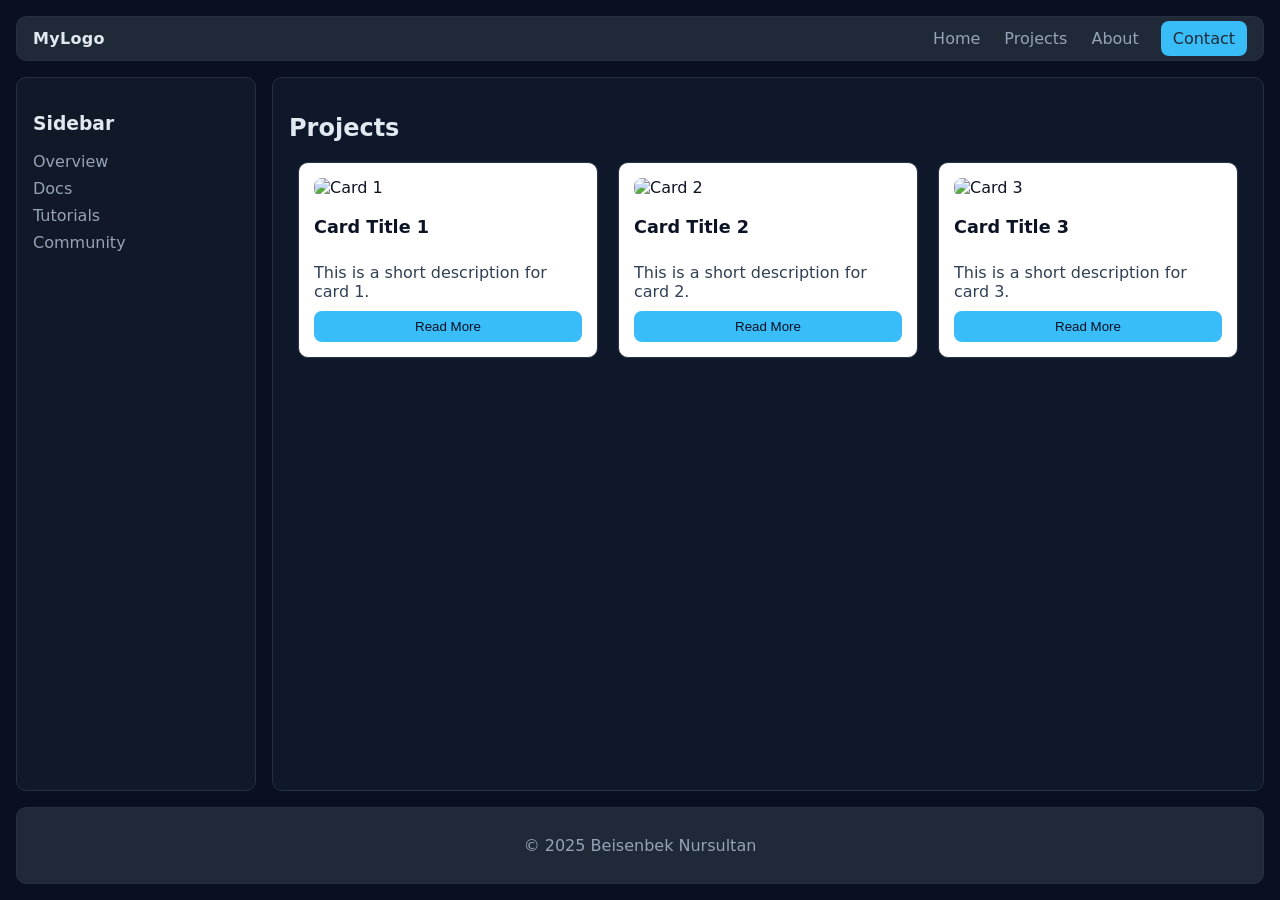
==== index.html @ b25d869b "part 2" ====
<!DOCTYPE html>
<html lang="en">
  <head>
    <meta charset="utf-8" />
    <title>Assignment 3 – Combined Layout</title>
    <meta name="viewport" content="width=device-width, initial-scale=1" />
    <link rel="stylesheet" href="style.css" />
  </head>
  <body>
    <section class="grid-page">
      <header class="site-header">
        <a href="#" class="logo">MyLogo</a>
        <nav aria-label="Main">
          <ul class="nav-list">
            <li><a href="#">Home</a></li>
            <li><a href="#">Projects</a></li>
            <li><a href="#">About</a></li>
            <li><a href="#" class="cta">Contact</a></li>
          </ul>
        </nav>
      </header>

      <aside class="grid-sidebar">
        <h3>Sidebar</h3>
        <ul class="side-links">
          <li><a href="#">Overview</a></li>
          <li><a href="#">Docs</a></li>
          <li><a href="#">Tutorials</a></li>
          <li><a href="#">Community</a></li>
        </ul>
      </aside>

      <main class="grid-main">
        <h2>Projects</h2>
        <section class="card-row">
          <article class="card">
            <img src="https://via.placeholder.com/300x180" alt="Card 1" />
            <h3>Card Title 1</h3>
            <p>This is a short description for card 1.</p>
            <button>Read More</button>
          </article>

          <article class="card">
            <img src="https://via.placeholder.com/300x180" alt="Card 2" />
            <h3>Card Title 2</h3>
            <p>This is a short description for card 2.</p>
            <button>Read More</button>
          </article>

          <article class="card">
            <img src="https://via.placeholder.com/300x180" alt="Card 3" />
            <h3>Card Title 3</h3>
            <p>This is a short description for card 3.</p>
            <button>Read More</button>
          </article>
        </section>
      </main>

      <footer class="grid-footer">
        <p>© 2025 Beisenbek Nursultan</p>
      </footer>
    </section>
  </body>
</html>
---- style.css ----
:root {
  --bg: #0b1020;
  --panel-1: #1f2937;
  --panel-2: #111827;
  --panel-3: #0f172a;
  --fg: #e2e8f0;
  --muted: #94a3b8;
  --accent: #38bdf8;
  --border: #263041;
}

* { box-sizing: border-box; }

html, body {
  margin: 0;
  font-family: system-ui, -apple-system, Segoe UI, Roboto, Inter, Arial, sans-serif;
  background: var(--bg);
  color: var(--fg);
}

.grid-page {
  display: grid;
  grid-template-columns: 240px 1fr;
  grid-template-rows: auto 1fr auto;
  grid-template-areas:
    "header header"
    "sidebar main"
    "footer footer";
  min-height: 100vh;
  gap: 16px;
  padding: 16px;
}

/* header (flexbox navbar) */
.site-header {
  grid-area: header;
  display: flex;
  justify-content: space-between;
  align-items: center;
  background: var(--panel-1);
  border: 1px solid var(--border);
  border-radius: 10px;
  padding: 12px 16px;
}

.logo {
  font-weight: 700;
  letter-spacing: .3px;
  text-decoration: none;
  color: var(--fg);
}

.nav-list {
  display: flex;
  align-items: center;
  gap: 20px;
  list-style: none;
  margin: 0;
  padding: 0;
}

.nav-list a {
  text-decoration: none;
  color: var(--muted);
  padding: 6px 2px;
  border-radius: 6px;
  transition: 120ms ease;
}

.nav-list a:hover,
.nav-list a:focus-visible {
  color: var(--fg);
  text-decoration: underline;
}

.nav-list a.cta {
  color: var(--panel-1);
  background: var(--accent);
  padding: 8px 12px;
  border-radius: 8px;
  text-decoration: none;
}

.nav-list a.cta:hover,
.nav-list a.cta:focus-visible {
  filter: brightness(1.05);
  text-decoration: none;
}

/* sidebar */
.grid-sidebar {
  grid-area: sidebar;
  background: var(--panel-2);
  border: 1px solid var(--border);
  border-radius: 10px;
  padding: 16px;
}

.side-links {
  list-style: none;
  padding: 0;
  margin: 12px 0 0;
  display: grid;
  gap: 8px;
}

.side-links a {
  color: var(--muted);
  text-decoration: none;
}

.side-links a:hover,
.side-links a:focus-visible {
  color: var(--fg);
  text-decoration: underline;
}

/* main content with cards */
.grid-main {
  grid-area: main;
  background: var(--panel-3);
  border: 1px solid var(--border);
  border-radius: 10px;
  padding: 16px;
}

.card-row {
  display: flex;
  justify-content: center;
  align-items: stretch;
  gap: 20px;
  margin: 16px 0 0;
  flex-wrap: wrap;
}

.card {
  flex: 1;
  min-width: 240px;
  max-width: 300px;
  border: 1px solid #2b3446;
  border-radius: 10px;
  padding: 15px;
  background: #ffffff;
  color: #0c1324;
  display: flex;
  flex-direction: column;
  transition: transform .2s ease, box-shadow .2s ease;
}

.card:hover {
  transform: translateY(-5px);
  box-shadow: 0 6px 12px rgba(0,0,0,.15);
}

.card img {
  width: 100%;
  border-radius: 8px;
  margin-bottom: 10px;
  display: block;
}

.card h3 {
  margin: 10px 0;
  font-size: 1.1rem;
}

.card p {
  flex: 1;
  margin-bottom: 10px;
  color: #304055;
}

.card button {
  padding: 8px 12px;
  border: none;
  background: var(--accent);
  color: #0b1020;
  border-radius: 8px;
  cursor: pointer;
}

/* footer */
.grid-footer {
  grid-area: footer;
  background: var(--panel-1);
  border: 1px solid var(--border);
  border-radius: 10px;
  padding: 12px 16px;
  text-align: center;
  color: var(--muted);
}

/* responsive */
@media (max-width: 720px) {
  .grid-page {
    grid-template-columns: 1fr;
    grid-template-rows: auto auto 1fr auto;
    grid-template-areas:
      "header"
      "sidebar"
      "main"
      "footer";
  }
  .card-row { justify-content: stretch; }
}
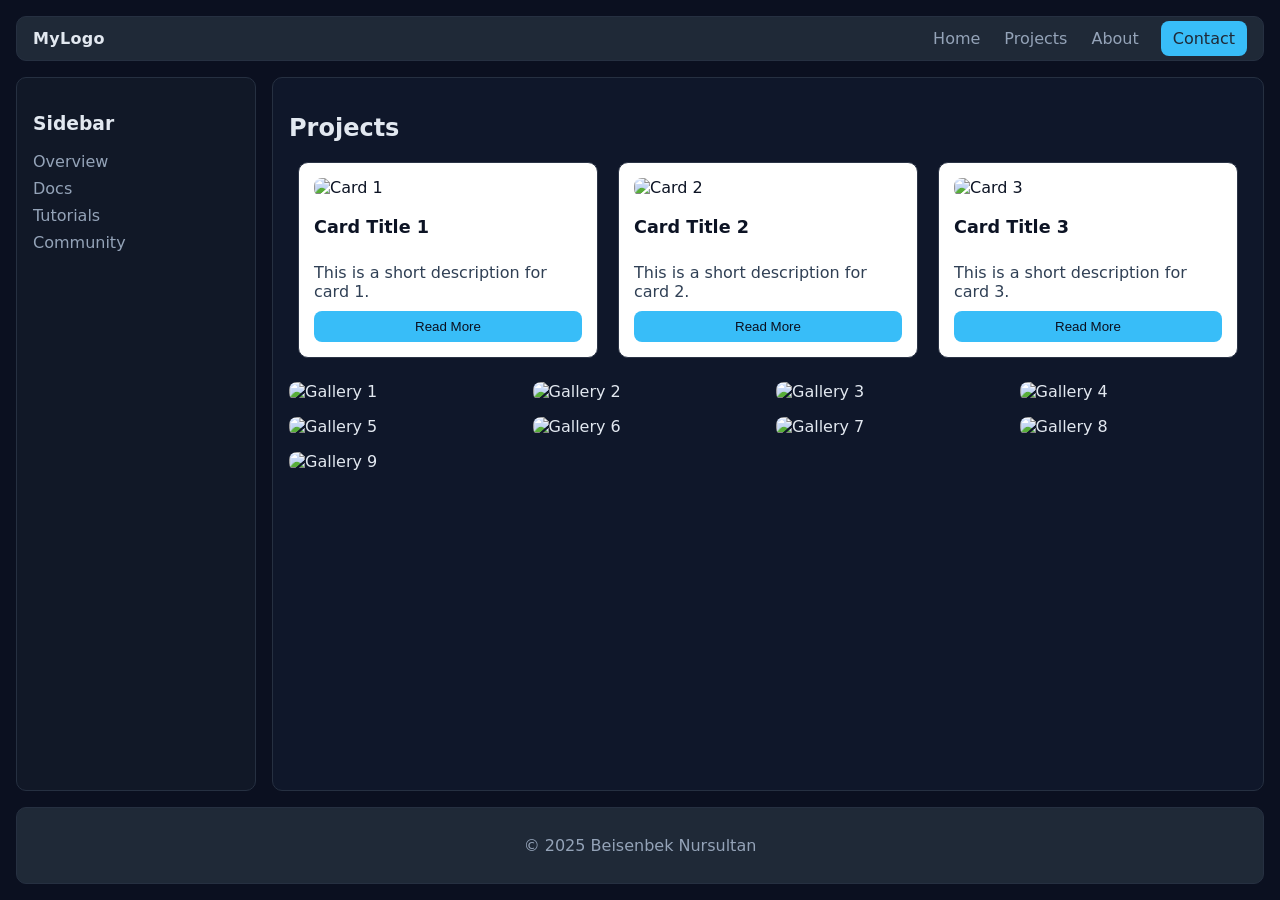
==== commit f73013ad: "task 3" ====
--- a/index.html
+++ b/index.html
@@ -54,6 +54,44 @@
             <button>Read More</button>
           </article>
         </section>
+        <section class="gallery">
+          <figure>
+            <img src="https://picsum.photos/300/200?1" alt="Gallery 1" />
+            <figcaption>Image 1 caption</figcaption>
+          </figure>
+          <figure>
+            <img src="https://picsum.photos/300/200?2" alt="Gallery 2" />
+            <figcaption>Image 2 caption</figcaption>
+          </figure>
+          <figure>
+            <img src="https://picsum.photos/300/200?3" alt="Gallery 3" />
+            <figcaption>Image 3 caption</figcaption>
+          </figure>
+          <figure>
+            <img src="https://picsum.photos/300/200?4" alt="Gallery 4" />
+            <figcaption>Image 4 caption</figcaption>
+          </figure>
+          <figure>
+            <img src="https://picsum.photos/300/200?5" alt="Gallery 5" />
+            <figcaption>Image 5 caption</figcaption>
+          </figure>
+          <figure>
+            <img src="https://picsum.photos/300/200?6" alt="Gallery 6" />
+            <figcaption>Image 6 caption</figcaption>
+          </figure>
+          <figure>
+            <img src="https://picsum.photos/300/200?7" alt="Gallery 7" />
+            <figcaption>Image 7 caption</figcaption>
+          </figure>
+          <figure>
+            <img src="https://picsum.photos/300/200?8" alt="Gallery 8" />
+            <figcaption>Image 8 caption</figcaption>
+          </figure>
+          <figure>
+            <img src="https://picsum.photos/300/200?9" alt="Gallery 9" />
+            <figcaption>Image 9 caption</figcaption>
+          </figure>
+        </section>
       </main>
 
       <footer class="grid-footer">
--- a/style.css
+++ b/style.css
@@ -9,11 +9,15 @@
   --border: #263041;
 }
 
-* { box-sizing: border-box; }
-
-html, body {
+* {
+  box-sizing: border-box;
+}
+
+html,
+body {
   margin: 0;
-  font-family: system-ui, -apple-system, Segoe UI, Roboto, Inter, Arial, sans-serif;
+  font-family: system-ui, -apple-system, Segoe UI, Roboto, Inter, Arial,
+    sans-serif;
   background: var(--bg);
   color: var(--fg);
 }
@@ -45,7 +49,7 @@
 
 .logo {
   font-weight: 700;
-  letter-spacing: .3px;
+  letter-spacing: 0.3px;
   text-decoration: none;
   color: var(--fg);
 }
@@ -144,12 +148,12 @@
   color: #0c1324;
   display: flex;
   flex-direction: column;
-  transition: transform .2s ease, box-shadow .2s ease;
+  transition: transform 0.2s ease, box-shadow 0.2s ease;
 }
 
 .card:hover {
   transform: translateY(-5px);
-  box-shadow: 0 6px 12px rgba(0,0,0,.15);
+  box-shadow: 0 6px 12px rgba(0, 0, 0, 0.15);
 }
 
 .card img {
@@ -201,5 +205,45 @@
       "main"
       "footer";
   }
-  .card-row { justify-content: stretch; }
-}
+  .card-row {
+    justify-content: stretch;
+  }
+}
+
+.gallery {
+  display: grid;
+  grid-template-columns: repeat(auto-fill, minmax(220px, 1fr));
+  gap: 16px;
+  margin-top: 24px;
+}
+
+.gallery figure {
+  position: relative;
+  overflow: hidden;
+  border-radius: 8px;
+  margin: 0;
+}
+
+.gallery img {
+  width: 100%;
+  height: auto;
+  display: block;
+}
+
+.gallery figcaption {
+  position: absolute;
+  bottom: 0;
+  left: 0;
+  right: 0;
+  background: rgba(0, 0, 0, 0.6);
+  color: #fff;
+  padding: 8px;
+  font-size: 0.9rem;
+  text-align: center;
+  opacity: 0;
+  transition: opacity 0.3s ease;
+}
+
+.gallery figure:hover figcaption {
+  opacity: 1;
+}
